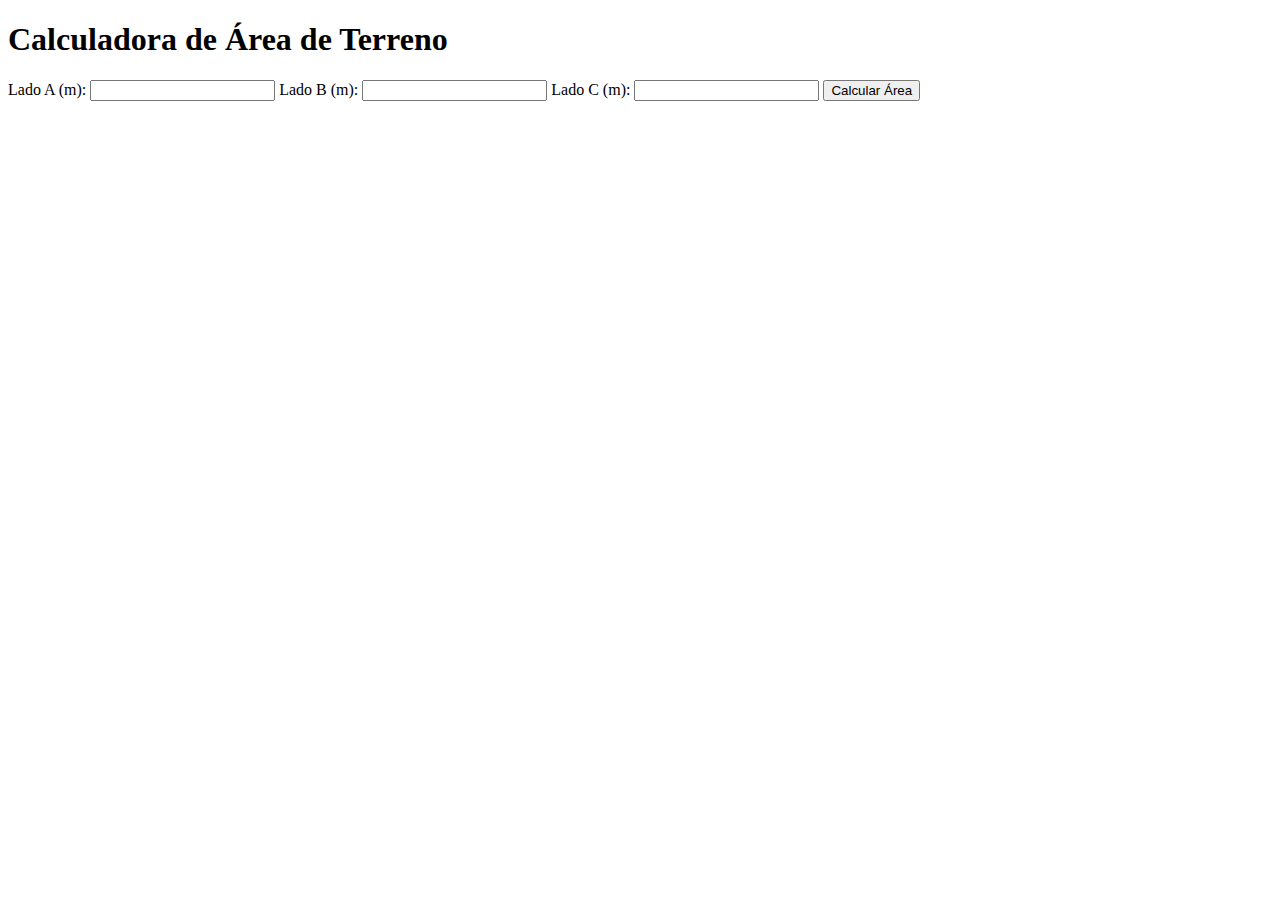
==== Ejer 5/index.html @ 9199764d "Ejercicio 5" ====
<!DOCTYPE html>
<html lang="en">
<head>
    <meta charset="UTF-8">
    <meta name="viewport" content="width=device-width, initial-scale=1.0">
    <title>Ejercicio 5</title>
</head>
<body>
    <div class="contenedor">
        <h1>Calculadora de Área de Terreno</h1>
        <form id="areaForm">
            <label for="ladoA">Lado A (m):</label>
            <input type="number" id="ladoA" name="ladoA" required>
            
            <label for="ladoB">Lado B (m):</label>
            <input type="number" id="ladoB" name="ladoB" required>
            
            <label for="ladoC">Lado C (m):</label>
            <input type="number" id="ladoC" name="ladoC" required>
            
            <button type="button" onclick="calcularArea()">Calcular Área</button>
        </form>
        <p id="resultado"></p>
    </div>
    
    <script src="script.js"></script>
</body>
</html>
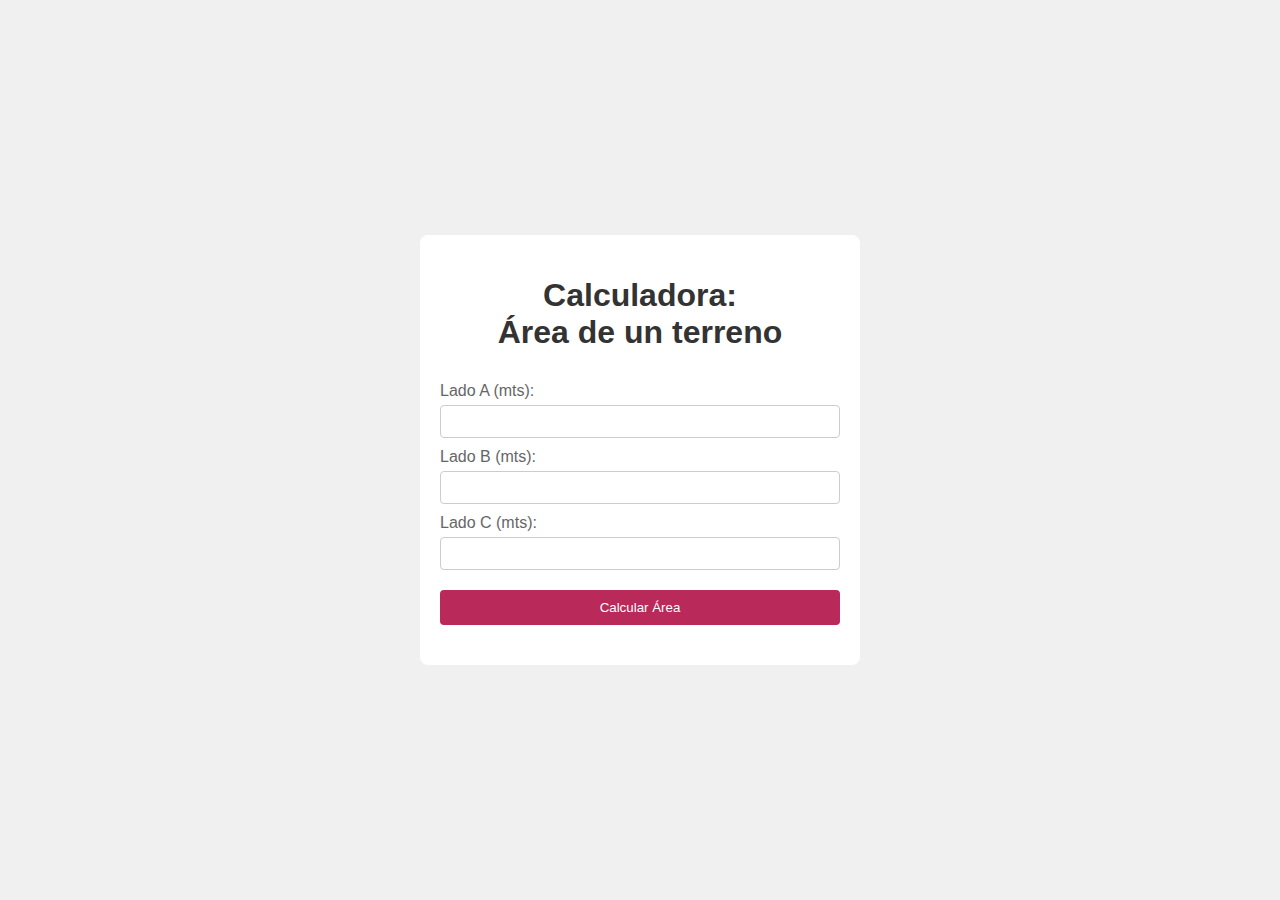
==== commit 93c73959: "Ejercicio 7 y archivos Css de estilo de los ejercicios 4,5,6 y 7" ====
--- a/Ejer 5/index.html
+++ b/Ejer 5/index.html
@@ -4,18 +4,19 @@
     <meta charset="UTF-8">
     <meta name="viewport" content="width=device-width, initial-scale=1.0">
     <title>Ejercicio 5</title>
+    <link rel="stylesheet" href="estilo.css">
 </head>
 <body>
     <div class="contenedor">
-        <h1>Calculadora de Área de Terreno</h1>
+        <h1>Calculadora: <br> Área de un terreno</h1>
         <form id="areaForm">
-            <label for="ladoA">Lado A (m):</label>
+            <label for="ladoA">Lado A (mts):</label>
             <input type="number" id="ladoA" name="ladoA" required>
             
-            <label for="ladoB">Lado B (m):</label>
+            <label for="ladoB">Lado B (mts):</label>
             <input type="number" id="ladoB" name="ladoB" required>
             
-            <label for="ladoC">Lado C (m):</label>
+            <label for="ladoC">Lado C (mts):</label>
             <input type="number" id="ladoC" name="ladoC" required>
             
             <button type="button" onclick="calcularArea()">Calcular Área</button>
--- a/Ejer 5/estilo.css
+++ b/Ejer 5/estilo.css
@@ -0,0 +1,55 @@
+body {
+    font-family: Arial, sans-serif;
+    background-color: #f0f0f0;
+    margin: 0;
+    padding: 0;
+    display: flex;
+    justify-content: center;
+    align-items: center;
+    height: 100vh;
+}
+
+.contenedor {
+    background-color: #ffffff;
+    padding: 20px;
+    width: 90%;
+    max-width: 400px;
+    border-radius: 8px;
+}
+
+.contenedor h1 {
+    color: #333;
+    text-align: center;
+}
+
+#areaForm {
+    display: flex;
+    flex-direction: column;
+}
+
+#areaForm label {
+    margin-top: 10px;
+    color: #666;
+}
+
+#areaForm input {
+    padding: 8px;
+    margin-top: 5px;
+    border: 1px solid #ccc;
+    border-radius: 4px;
+}
+
+#areaForm button {
+    margin-top: 20px;
+    padding: 10px;
+    background-color: #b92959;
+    color: #ffffff;
+    border: none;
+    border-radius: 4px;
+}
+
+#resultado {
+    margin-top: 20px;
+    color: #333;
+    text-align: center;
+}
